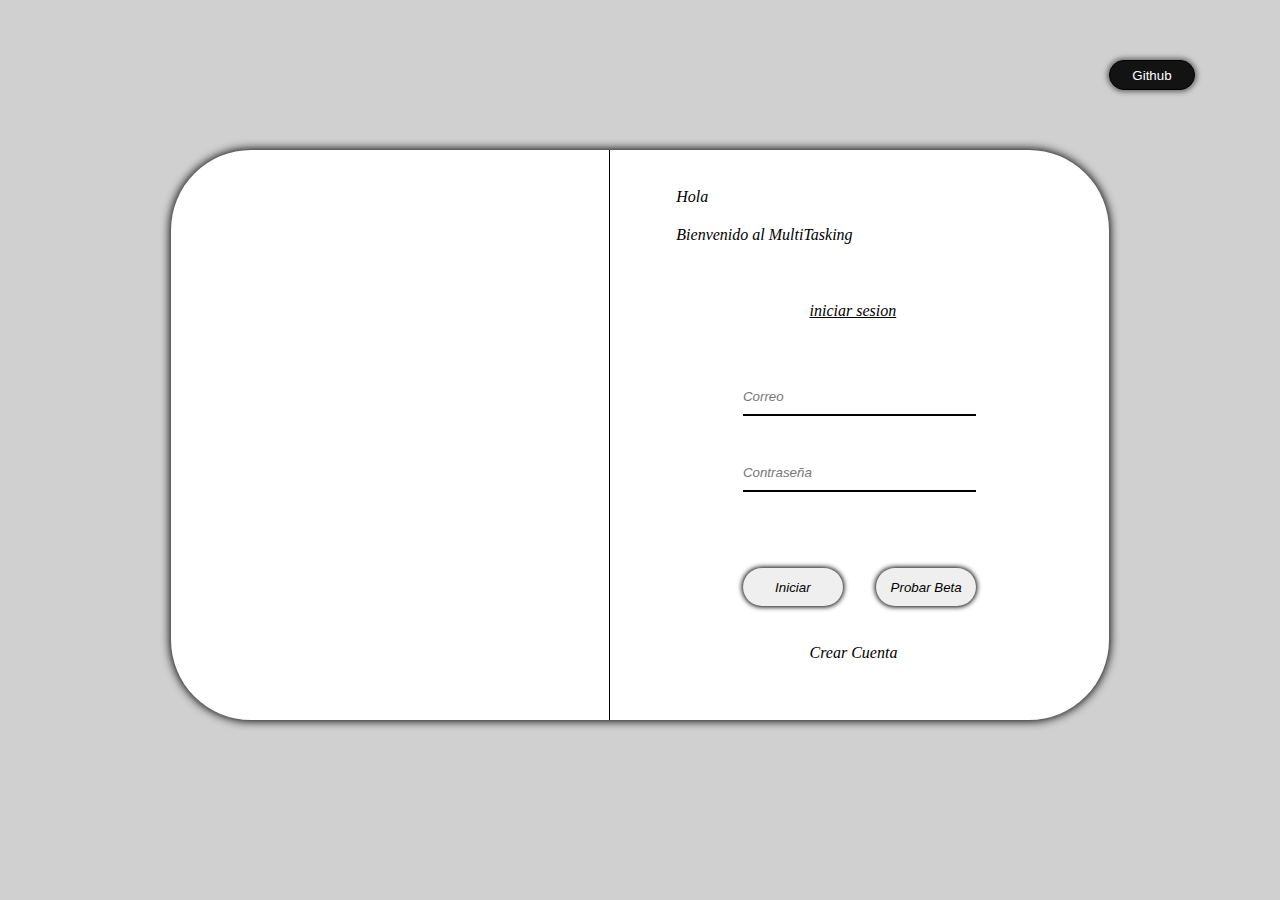
==== index.html @ cc937825 "correcion de paginas" ====
<!DOCTYPE html>
<html lang="en">
<head>
    <link rel="stylesheet" href="/login/css/login.css">
    <link rel="stylesheet" href="/css/config.css">
    <meta charset="UTF-8">
    <meta name="viewport" content="width=device-width, initial-scale=1.0">
    <title>Document</title>
</head>
<body>
    <div id="root"></div>

    <script src="/login/js/login.js"></script>
</body>
</html>
---- login/css/login.css ----
.login{
    
    width: 100vw;
    height: 100vh;

    display: grid;
    grid-template-rows: repeat(30, 1fr);
    grid-template-columns: repeat(30, 1fr);

    background-color: rgba(114, 114, 114, 0.333);

}
.btnGIT{
    display: grid;
    grid-column-start: 27;
    grid-column-end: 29;

    grid-row-start: 3;
    grid-row-end: 3;

    text-align: center;
    align-content: center;

    font-weight: 500;

    background-color: rgb(19, 19, 19);
    color: white;

    cursor: pointer;
    border-radius: 5rem;
    border: 1px solid black ;
    box-shadow: 0px 0px 5px 2px rgb(109, 108, 108);


}
.btnGIT:hover{
    transition: 1s;
    box-shadow: 0px 0px 5px 3px rgb(215, 214, 214);
    
    background-color: rgb(135, 133, 133);
}
.ventana{
    display: grid;
    grid-template-columns: repeat(15, 1fr);
    grid-template-rows: repeat(15, 1fr);
    grid-column-start: 5;
    grid-column-end: 27;
    grid-row-start: 6;
    grid-row-end: 25;

    border-radius: 5rem;
    box-shadow: 0px 0px 10px 1px;
    background-color: white;
}
.log{
    display: grid;
    grid-column-start: 8;
    grid-column-end: 16;
    grid-row-start: 1;
    grid-row-end: 16;

    display: grid;
    grid-template-columns: repeat(15, 1fr);
    grid-template-rows:repeat(15, 1fr) ;
    border-left: 1px solid black;   

}
.hola{
    display: grid;
    grid-column-start:3;
    grid-column-end:3;
    grid-row-end:3;
    grid-row-end:3;

    font-style: oblique;

}
.bienvenido{
    width: auto;
    display: grid;
    grid-column-start:3;
    grid-column-end:9;
    grid-row-start:3;
    grid-row-end:3;

    font-style: oblique;

}

.titulo{
    display: grid;
    grid-column-start:7 ;
    grid-column-end:10;
    grid-row-start:5;

    font-style: oblique;
    text-decoration: underline black;
}
.entrada_de_texto_1{
    display: grid;
    grid-column-start:5 ;
    grid-column-end:12;
    grid-row-start: 9;

    font-style: oblique;
    border: none;
    border-bottom: 2px solid black;
}
.entrada_de_texto_2{
    display: grid;
    grid-column-start:5 ;
    grid-column-end:12;
    grid-row-start: 7;

    font-style: oblique;
    border: none;
    border-bottom: 2px solid black;


}

.iniciar{
    display: grid;
    grid-column-start: 5;
    grid-column-end: 8;
    grid-row-start: 12;

    text-align: center;
    align-content: center;
    font-style: oblique;
    
    border-radius: 5rem;
    border: none;
    box-shadow: 0px 0px 5px 1px black;

    cursor: pointer;

}
.iniciar:hover{
    background-color: rgba(176, 174, 174, 0.505);
    transition: 1s;

}

.beta:hover{
    transition: 1s;
    background-color: rgba(176, 174, 174, 0.505);
}

.beta{
    display: grid;
    grid-column-start: 9;
    grid-column-end: 12;
    grid-row-start: 12;

    text-align: center;
    align-content: center;
    font-style: oblique;
    text-decoration: none;


    border-radius: 5rem;
    box-shadow: 0px 0px 5px 1px black;
    border: none;

    cursor: pointer;

    
}

.crear{
    display: grid;
    grid-column-start: 7;
    grid-column-end: 10;
    grid-row-start: 14;

    font-style: oblique;
    font-size: 1rem;
    cursor: pointer;

    
}
.crear:hover{
    transition: 1s;
    color: red;
    text-decoration: underline red;
}
.img{
    width: 100%;
    display: grid;
    grid-column-start: 2;
    grid-column-end: 7 ;
    grid-row-start: 8;
}
---- css/config.css ----
*{
    margin: 0;
    padding: 0;
    box-sizing: border-box;
}
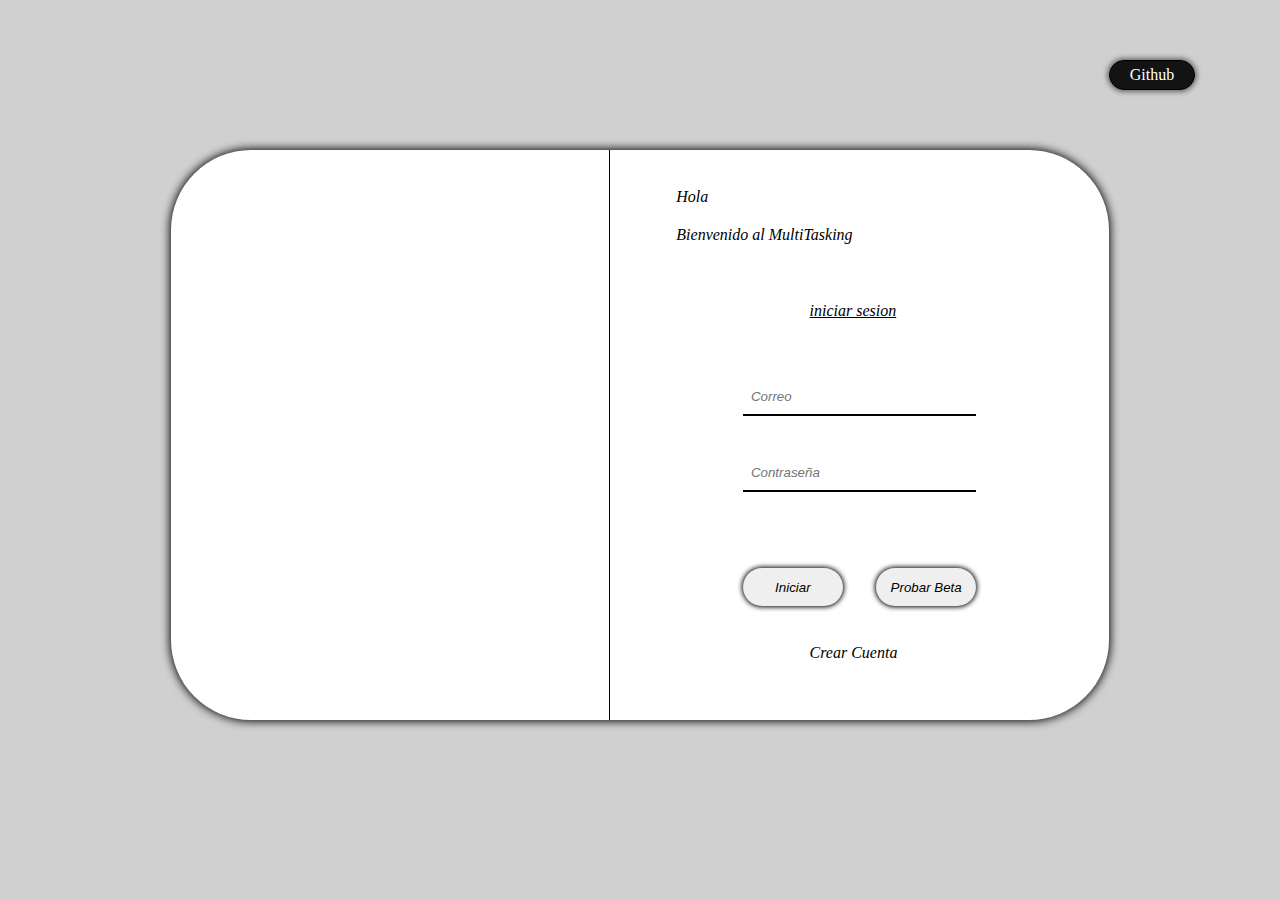
==== commit 797cd24b: "funciones de tarea" ====
--- a/index.html
+++ b/index.html
@@ -1,8 +1,8 @@
 <!DOCTYPE html>
 <html lang="en">
 <head>
-    <link rel="stylesheet" href="/login/css/login.css">
-    <link rel="stylesheet" href="/css/config.css">
+    <link rel="stylesheet" href="./css/login.css">
+    <link rel="stylesheet" href="./css/config.css">
     <meta charset="UTF-8">
     <meta name="viewport" content="width=device-width, initial-scale=1.0">
     <title>Document</title>
@@ -10,6 +10,8 @@
 <body>
     <div id="root"></div>
 
-    <script src="/login/js/login.js"></script>
+    <script src="./js/main.js" type="module"></script>
+    <script src="./storage.js" type="module"></script>
+    <script src="./js/login.js" type="module"></script>
 </body>
 </html>--- a/css/login.css
+++ b/css/login.css
@@ -0,0 +1,402 @@
+/* Estilos para la página de inicio de sesión */
+.login {
+    width: 100vw;
+    height: 100vh;
+    display: grid;
+    grid-template-rows: repeat(30, 1fr);
+    grid-template-columns: repeat(30, 1fr);
+    background-color: rgba(114, 114, 114, 0.333);
+}
+
+.btnGIT {
+    display: grid;
+    grid-column-start: 27;
+    grid-column-end: 29;
+    grid-row-start: 3;
+    grid-row-end: 3;
+    text-align: center;
+    align-content: center;
+    font-weight: 500;
+    text-decoration: none;
+    font-size: 1rem;
+    background-color: rgb(19, 19, 19);
+    color: white;
+    cursor: pointer;
+    border-radius: 5rem;
+    border: 1px solid black;
+    box-shadow: 0px 0px 5px 2px rgb(109, 108, 108);
+}
+
+.btnGIT:hover {
+    transition: 1s;
+    box-shadow: 0px 0px 5px 3px rgb(215, 214, 214);
+    background-color: rgb(135, 133, 133);
+}
+
+.ventana {
+    display: grid;
+    grid-template-columns: repeat(15, 1fr);
+    grid-template-rows: repeat(15, 1fr);
+    grid-column-start: 5;
+    grid-column-end: 27;
+    grid-row-start: 6;
+    grid-row-end: 25;
+    border-radius: 5rem;
+    box-shadow: 0px 0px 10px 1px;
+    background-color: white;
+}
+
+.log {
+    display: grid;
+    grid-column-start: 8;
+    grid-column-end: 16;
+    grid-row-start: 1;
+    grid-row-end: 16;
+    grid-template-columns: repeat(15, 1fr);
+    grid-template-rows: repeat(15, 1fr);
+    border-left: 1px solid black;
+}
+
+.hola {
+    display: grid;
+    grid-column-start: 3;
+    grid-column-end: 3;
+    grid-row-end: 3;
+    font-style: oblique;
+}
+
+.bienvenido {
+    width: auto;
+    display: grid;
+    grid-column-start: 3;
+    grid-column-end: 9;
+    grid-row-start: 3;
+    grid-row-end: 3;
+    font-style: oblique;
+}
+
+.titulo {
+    display: grid;
+    grid-column-start: 7;
+    grid-column-end: 10;
+    grid-row-start: 5;
+    font-style: oblique;
+    text-decoration: underline black;
+}
+
+.entrada_de_texto_1 {
+    display: grid;
+    grid-column-start: 5;
+    grid-column-end: 12;
+    grid-row-start: 9;
+    font-style: oblique;
+    border: none;
+    border-bottom: 2px solid black;
+    padding-left: 0.5rem;
+}
+
+.entrada_de_texto_2 {
+    display: grid;
+    grid-column-start: 5;
+    grid-column-end: 12;
+    grid-row-start: 7;
+    font-style: oblique;
+    border: none;
+    border-bottom: 2px solid black;
+    padding-left: 0.5rem;
+}
+
+.iniciar {
+    display: grid;
+    grid-column-start: 5;
+    grid-column-end: 8;
+    grid-row-start: 12;
+    text-align: center;
+    align-content: center;
+    font-style: oblique;
+    border-radius: 5rem;
+    border: none;
+    box-shadow: 0px 0px 5px 1px black;
+    cursor: pointer;
+}
+
+.iniciar:hover {
+    background-color: rgba(176, 174, 174, 0.505);
+    transition: 1s;
+}
+
+.beta {
+    display: grid;
+    grid-column-start: 9;
+    grid-column-end: 12;
+    grid-row-start: 12;
+    text-align: center;
+    align-content: center;
+    font-style: oblique;
+    text-decoration: none;
+    border-radius: 5rem;
+    box-shadow: 0px 0px 5px 1px black;
+    border: none;
+    cursor: pointer;
+}
+
+.beta:hover {
+    transition: 1s;
+    background-color: rgba(176, 174, 174, 0.505);
+}
+
+.crear {
+    display: grid;
+    grid-column-start: 7;
+    grid-column-end: 10;
+    grid-row-start: 14;
+    font-style: oblique;
+    font-size: 1rem;
+    cursor: pointer;
+}
+
+.crear:hover {
+    transition: 1s;
+    color: red;
+    text-decoration: underline red;
+}
+
+.img {
+    width: 100%;
+    display: grid;
+    grid-column-start: 2;
+    grid-column-end: 7;
+    grid-row-start: 8;
+}
+
+/* Estilos para la página principal */
+.padre {
+    width: 100vw;
+    height: 100vh;
+    display: grid;
+    grid-template-columns: repeat(25, 1fr);
+    grid-template-rows: repeat(25, 1fr);
+}
+
+.icon {
+    display: grid;
+    grid-column-start: 2;
+    grid-row-start: 2;
+    color: black;
+}
+
+.title {
+    display: grid;
+    grid-column-start: 3;
+    grid-row-start: 2;
+    padding-left: 1rem;
+    text-align: center;
+    align-content: center;
+    font-weight: 700;
+}
+
+.Search {
+    height: 1.5rem;
+    display: grid;
+    grid-column: 20;
+    grid-row: 2;
+    border: 1.35px solid black;
+    border-radius: 5rem;
+    align-content: center;
+    align-self: center;
+    padding-left: 10px;
+}
+
+.more {
+    display: grid;
+    grid-column: 22;
+    grid-row: 2;
+    background-color: rgba(137, 137, 137, 0.447);
+    border-radius: 100%;
+    border: 2px solid black;
+    cursor: pointer;
+}
+
+.more:hover {
+    transition: 1.5s;
+    background-color: grey;
+}
+
+.person {
+    display: grid;
+    grid-column: 24;
+    grid-row: 2;
+    background-color: rgba(137, 137, 137, 0.447);
+    border-radius: 100%;
+    border: 3px solid black;
+    text-align: center;
+    align-content: center;
+    font-size: 1.6rem;
+    cursor: pointer;
+}
+
+.person:hover {
+    transition: 1.5s;
+    background-color: grey;
+}
+
+.list {
+    display: grid;
+    grid-row-start: 5;
+    grid-row-end: 25;
+    grid-column-start: 2;
+    grid-column-end: 25;
+    grid-template-columns: repeat(15, 1fr);
+    grid-template-rows: repeat(15, 1fr);
+    box-shadow: 0px 0px 10px 2px rgba(0, 0, 0, 0.434);
+    border-radius: 5rem;
+}
+
+.contenedor {
+    display: grid;
+    grid-column-start: 2;
+    grid-column-end: 15;
+    grid-row-start: 2;
+    grid-row-end: 15;
+    grid-template-columns: repeat(15, 1fr);
+    grid-template-rows: repeat(12, 1fr);
+}
+
+.header {
+    display: grid;
+    grid-column: 2;
+    grid-column-end: 16;
+    border-bottom: 2px dotted rgba(0, 0, 0, 0.258);
+    color: rgb(168, 167, 167);
+}
+
+.nombreTarea {
+    display: grid;
+    grid-column: 2;
+    grid-column-end: 6;
+    font-family: cursive;
+    font-style: oblique;
+}
+
+.asignado {
+    display: grid;
+    grid-column: 7;
+    font-family: cursive;
+    font-style: oblique;
+}
+
+.fecha {
+    display: grid;
+    grid-column: 10;
+    grid-column-end: 12;
+    font-family: cursive;
+    font-style: oblique;
+}
+
+.estado {
+    display: grid;
+    grid-column: 13;
+    font-family: cursive;
+    font-style: oblique;
+}
+
+.listT {
+    display: grid;
+    grid-column: 3;
+    grid-column-end: 7;
+    grid-row: 4;
+    grid-row-end: 15;
+    border-right: 2px dotted rgba(0, 0, 0, 0.258);
+    font-family: cursive;
+    font-style: oblique;
+    text-align: left;
+    color: rgb(168, 167, 167);
+}
+
+.listA {
+    display: grid;
+    grid-column: 7;
+    grid-column-end: 10;
+    grid-row: 4;
+    grid-row-end: 15;
+    grid-template-rows: repeat(15, 1fr);
+    text-align: center;
+    border-right: 2px dotted rgba(0, 0, 0, 0.258);
+}
+
+.listF {
+    display: grid;
+    grid-column: 10;
+    grid-column-end: 13;
+    grid-row: 4;
+    grid-row-end: 15;
+    grid-template-rows: repeat(15, 1fr);
+    border-right: 2px dotted rgba(0, 0, 0, 0.258);
+    text-align: center;
+    font-family: cursive;
+    font-style: oblique;
+    color: rgb(168, 167, 167);
+}
+
+.listE {
+    display: grid;
+    grid-column: 13;
+    grid-column-end: 15;
+    grid-row: 4;
+    grid-row-end: 15;
+    grid-template-rows: repeat(15, 1fr);
+    border-right: 2px dotted rgba(0, 0, 0, 0.258);
+    font-family: cursive;
+    font-style: oblique;
+    text-align: center;
+    color: rgb(168, 167, 167);
+}
+
+/* Estilos para la ventana emergente de agregar tarea */
+.ventana-agregar-tarea {
+    display: grid;
+    grid-template-columns: 1fr;
+    grid-template-rows: auto;
+    justify-content: center;
+    align-items: center;
+    background-color: white;
+    padding: 20px;
+    border-radius: 8px;
+    box-shadow: 0 0 10px rgba(0, 0, 0, 0.1);
+    z-index: 1000;
+    position: fixed;
+    top: 50%;
+    left: 50%;
+    transform: translate(-50%, -50%);
+}
+
+.ventana-agregar-tarea h2 {
+    margin-bottom: 20px;
+}
+
+.ventana-agregar-tarea label {
+    display: block;
+    margin: 10px 0 5px;
+}
+
+.ventana-agregar-tarea input, .ventana-agregar-tarea select {
+    width: 100%;
+    padding: 10px;
+    margin-bottom: 10px;
+    border: 1px solid #ddd;
+    border-radius: 5px;
+}
+
+.ventana-agregar-tarea button {
+    padding: 10px 20px;
+    margin: 5px;
+    border: none;
+    border-radius: 5px;
+    background-color: #00ff2f;
+    color: white;
+    cursor: pointer;
+}
+
+.ventana-agregar-tarea button:hover {
+    background-color: #07933d;
+}
